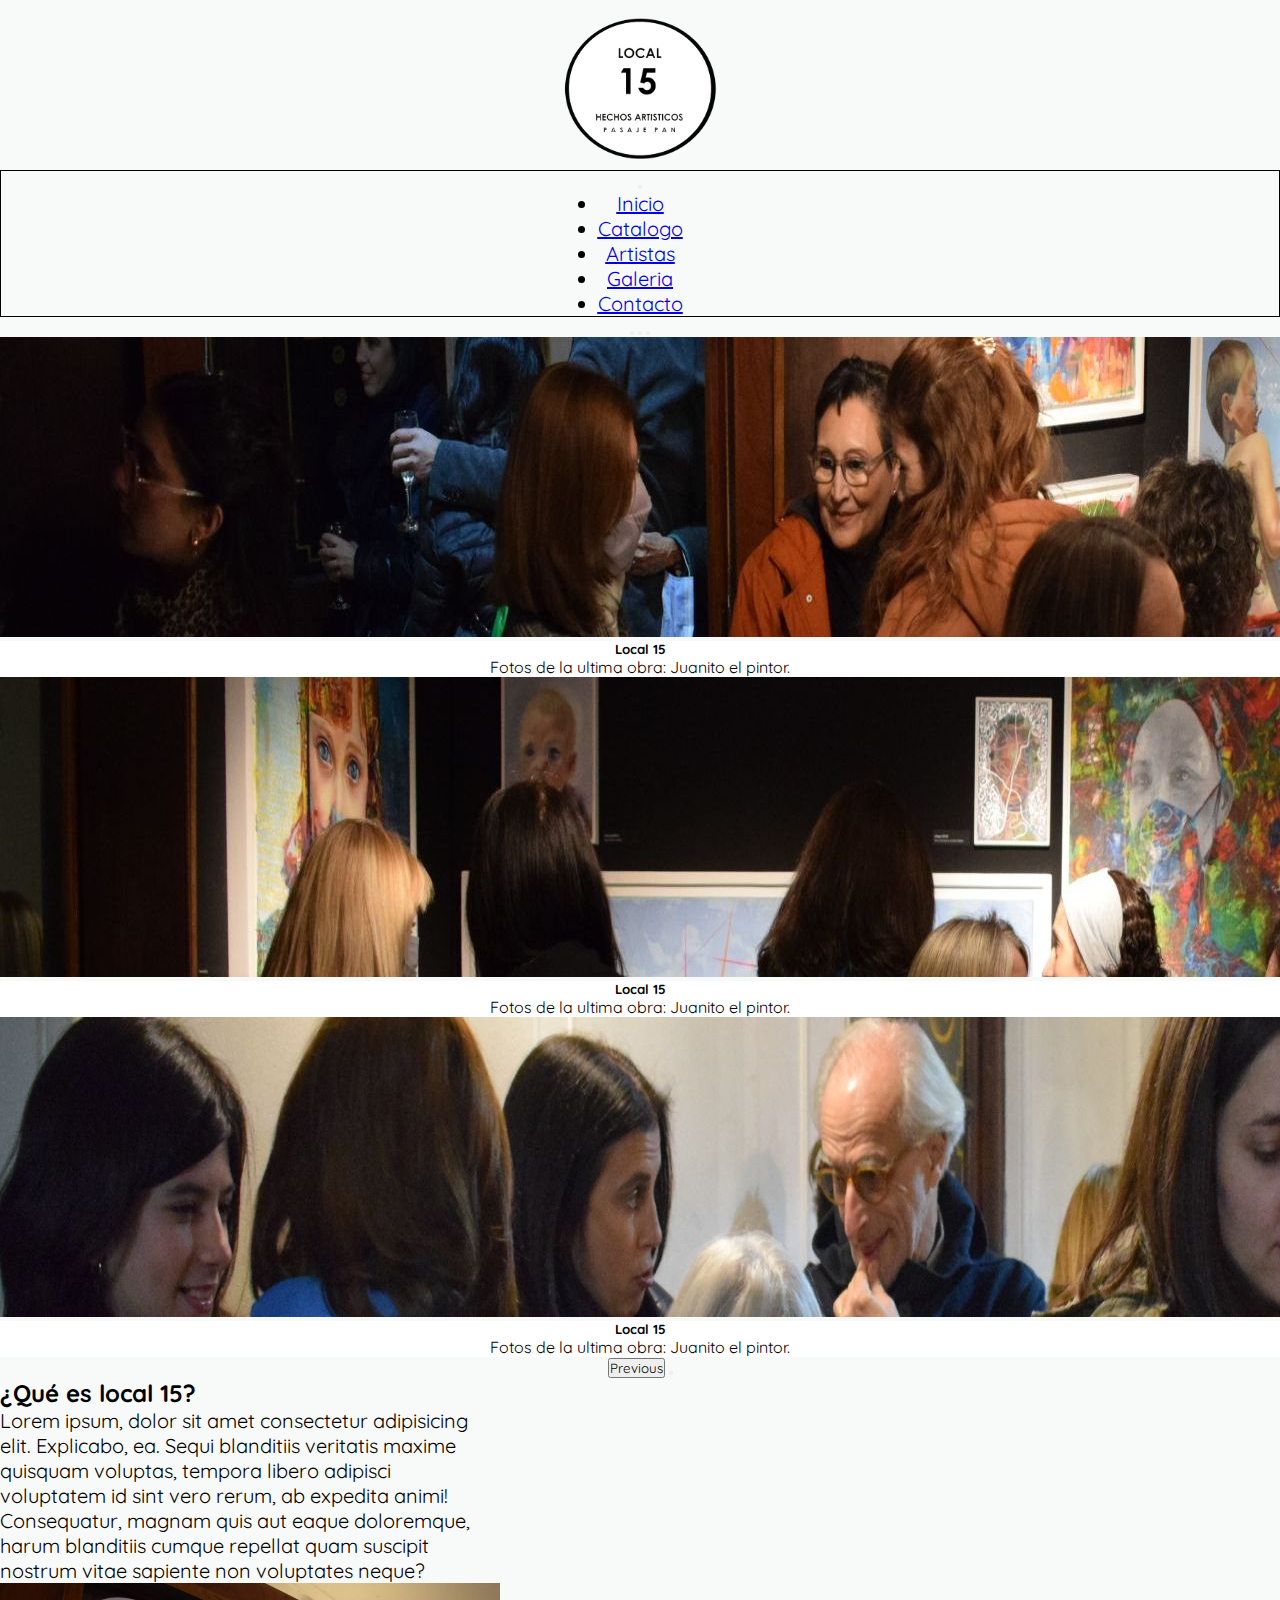
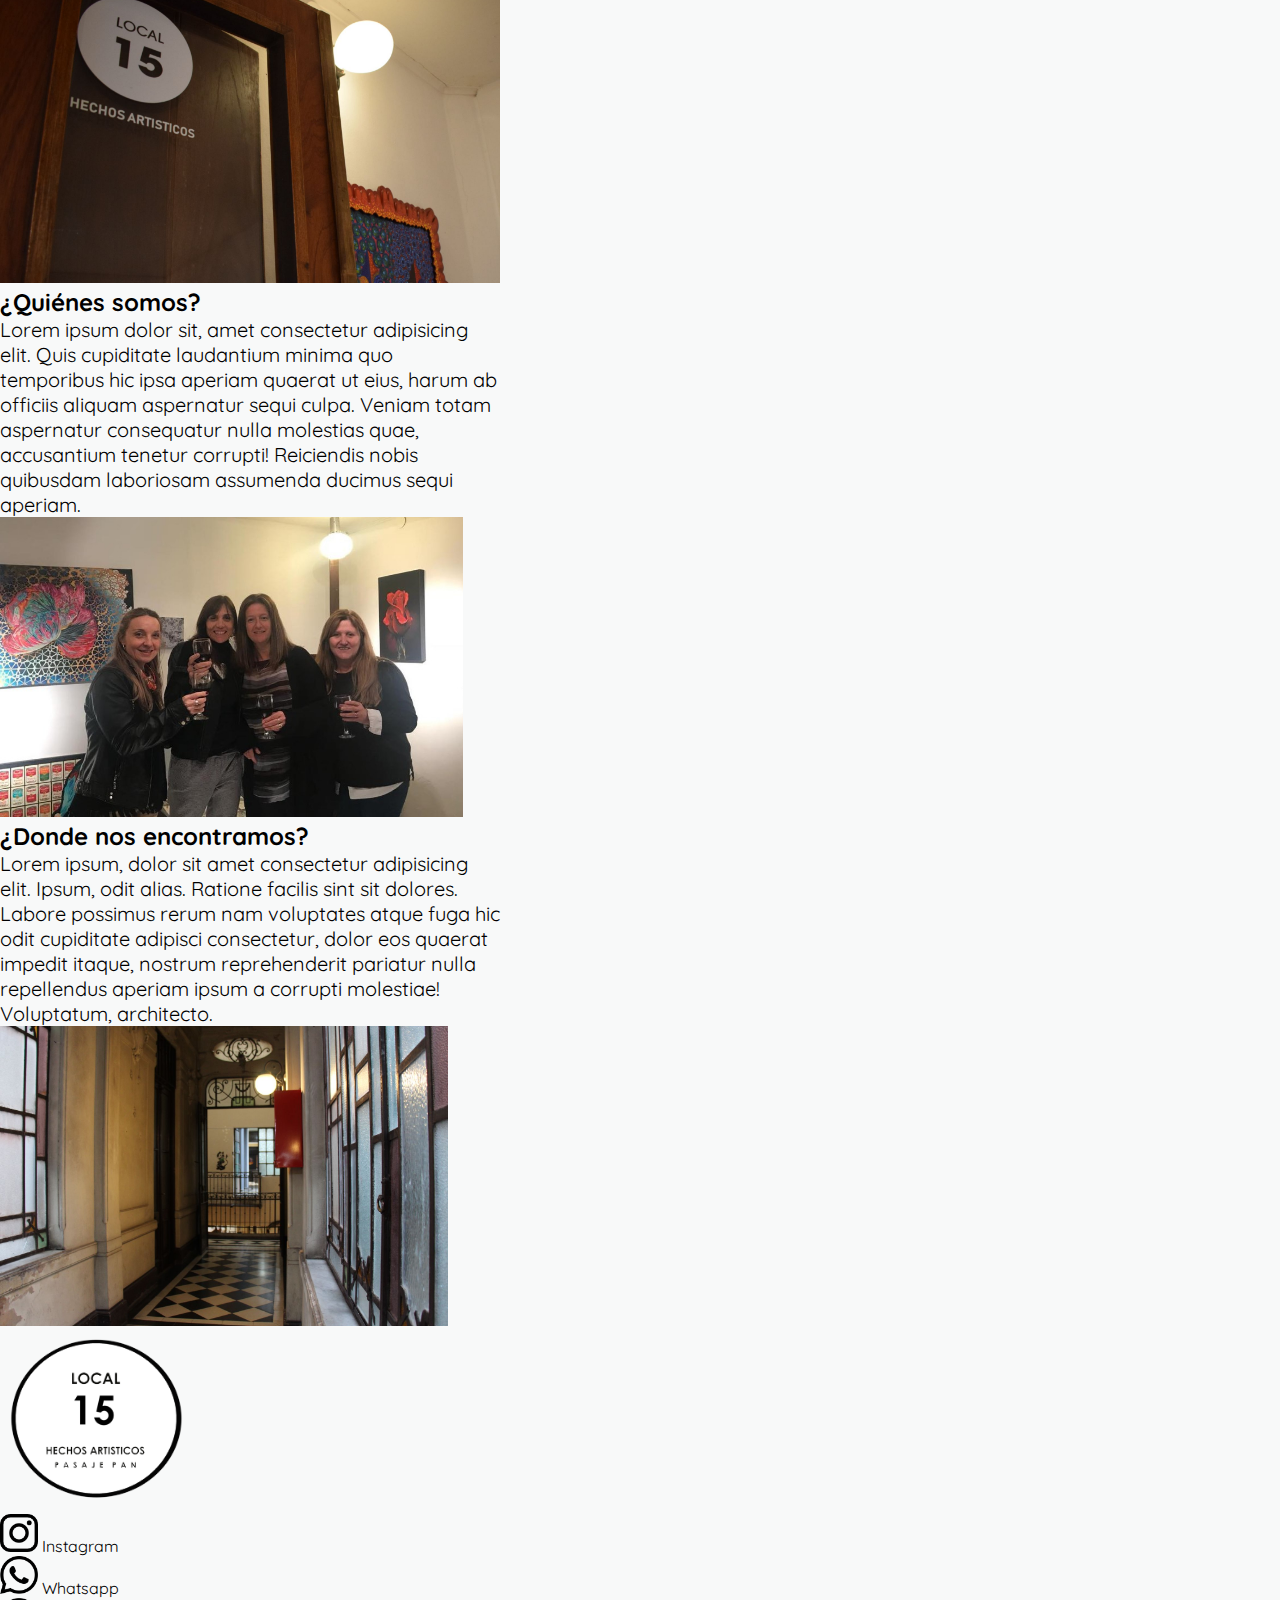
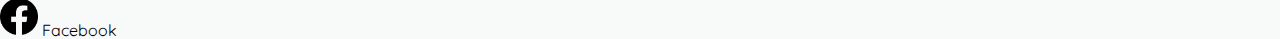
==== index.html @ cae01185 "pagina de inicio y pagina de contacto terminadas" ====
<!DOCTYPE html>
<html lang="es">

<head>
    <meta charset="UTF-8">
    <meta http-equiv="X-UA-Compatible" content="IE=edge">
    <meta name="viewport" content="width=device-width, initial-scale=1.0">
    <title>Local 15</title>

    <!-- CSS -->
    <link rel="stylesheet" href="./css/style.css">

    <!-- BOOSTRAP -->
    <link href="https://cdn.jsdelivr.net/npm/bootstrap@5.2.0-beta1/dist/css/bootstrap.min.css" rel="stylesheet"
        integrity="sha384-0evHe/X+R7YkIZDRvuzKMRqM+OrBnVFBL6DOitfPri4tjfHxaWutUpFmBp4vmVor" crossorigin="anonymous">

    <!-- GOOGLE FONTS -->
    <link href="https://fonts.googleapis.com/css2?family=Quicksand&display=swap" rel="stylesheet">

    <!-- ICONO DE PAGINA -->
    <link rel="icon" href="./img/logolocal15.png">

</head>

<body class="body container-fluid">

    <!-- INICIO DE LA PAGINA -->

    <header>
        <div class="local15">

            <div class="inicio">

                <a href="./index.html"><img class="imagen__logo" src="./img/logolocal15.png"></a>

            </div>

            <div class="navbar2">
                <nav class="navbar navbar-expand-lg navbar-light bg-light">
                    <button class="navbar-toggler" type="button" data-toggle="collapse" data-target="#navbarNav"
                        aria-controls="navbarNav" aria-expanded="false" aria-label="Toggle navigation">
                        <span class="navbar-toggler-icon"></span>
                    </button>
                    <div class="collapse navbar-collapse" id="navbarNav">
                        <ul class="navbar-nav">
                            <li class="nav-item active">
                                <a class="nav-link" href="#">Inicio</a>
                            </li>
                            <li class="nav-item">
                                <a class="nav-link" href="#">Catalogo</a>
                            </li>
                            <li class="nav-item">
                                <a class="nav-link" href="#">Artistas</a>
                            </li>
                            <li class="nav-item">
                                <a class="nav-link" href="#">Galeria</a>
                            </li>
                            <li class="nav-item">
                                <a class="nav-link" href="./pages/contacto.html">Contacto</a>
                            </li>
                        </ul>
                    </div>
            </div>
            </nav>


            <!-- IMAGENES -->

            <div id="carouselExampleCaptions" class="carrusel carousel slide mt-4" data-bs-ride="carousel">
                <div class="carousel-indicators">
                    <button type="button" data-bs-target="#carouselExampleCaptions" data-bs-slide-to="0" class="active"
                        aria-current="true" aria-label="Slide 1"></button>
                    <button type="button" data-bs-target="#carouselExampleCaptions" data-bs-slide-to="1"
                        aria-label="Slide 2"></button>
                    <button type="button" data-bs-target="#carouselExampleCaptions" data-bs-slide-to="2"
                        aria-label="Slide 3"></button>
                </div>
                <div class="carousel-inner">
                    <div class="carousel-item active">
                        <img src="./img/carrusel1.jpg" class="d-block w-100" alt="...">
                        <div class="carousel-caption d-none d-md-block">
                            <h5 class="foto__titulo">Local 15</h5>
                            <p class="p__titulo">Fotos de la ultima obra: Juanito el pintor.</p>
                        </div>
                    </div>
                    <div class="carousel-item">
                        <img src="./img/carrusel2.jpg" class="d-block w-100" alt="...">
                        <div class="carousel-caption d-none d-md-block">
                            <h5 class="foto__titulo">Local 15</h5>
                            <p class="p__titulo">Fotos de la ultima obra: Juanito el pintor.</p>
                        </div>
                    </div>
                    <div class="carousel-item">
                        <img src="./img/carrusel3.jpg" class="d-block w-100" alt="...">
                        <div class="carousel-caption d-none d-md-block">
                            <h5 class="foto__titulo">Local 15</h5>
                            <p class="p__titulo">Fotos de la ultima obra: Juanito el pintor.</p>
                        </div>
                    </div>
                </div>
                <button class="carousel-control-prev" type="button" data-bs-target="#carouselExampleCaptions"
                    data-bs-slide="prev">
                    <span class="carousel-control-prev-icon" aria-hidden="true"></span>
                    <span class="visually-hidden">Previous</span>
                </button>
                <button class="carousel-control-next" type="button" data-bs-target="#carouselExampleCaptions"
                    data-bs-slide="next">
                    <span class="carousel-control-next-icon" aria-hidden="true"></span>
                </button>
            </div>
    </header>

    <!-- MAIN -->

    <!-- Texto 1 -->

    <section class="textos__grandes d-flex row justify-content-center">

        <div class="tarjeta mt-3 justify-content-center">
            <h2 class="titulo__texto text-center mt-3">¿Qué es local 15?</h2>
            <p class="textos__m text-center m-3">Lorem ipsum, dolor sit amet consectetur adipisicing elit. Explicabo,
                ea. Sequi blanditiis veritatis maxime quisquam voluptas, tempora libero adipisci voluptatem id sint vero
                rerum, ab expedita animi! Consequatur, magnam quis aut eaque doloremque, harum blanditiis cumque
                repellat quam suscipit nostrum vitae sapiente non voluptates neque?</p>
            <div class="text-center">
                <img class="foto__textos aling-items-center mt-1" src="./img/local15foto.jpg">
            </div>
        </div>

        <!-- Texto 2 -->

        <div class="tarjeta mt-3">
            <h2 class="titulo__texto text-center mt-3">¿Quiénes somos?</h2>
            <p class="textos__m text-center m-3">Lorem ipsum dolor sit, amet consectetur adipisicing elit. Quis
                cupiditate laudantium minima quo temporibus hic ipsa aperiam quaerat ut eius, harum ab officiis aliquam
                aspernatur sequi culpa. Veniam totam aspernatur consequatur nulla molestias quae, accusantium tenetur
                corrupti! Reiciendis nobis quibusdam laboriosam assumenda ducimus sequi aperiam.</p>
            <div class="text-center">
                <img class="foto__textos mt-1" src="./img/nosotroslocal15.jpg">
            </div>
        </div>

        <!-- Texto 3 -->

        <div class="tarjeta mt-3">
            <h2 class="titulo__texto text-center mt-3">¿Donde nos encontramos?</h2>
            <p class="textos__m text-center m-3">Lorem ipsum, dolor sit amet consectetur adipisicing elit. Ipsum, odit alias. Ratione facilis sint sit dolores. Labore possimus rerum nam voluptates atque fuga hic odit cupiditate adipisci consectetur, dolor eos quaerat impedit itaque, nostrum reprehenderit pariatur nulla repellendus aperiam ipsum a corrupti molestiae! Voluptatum, architecto.</p>
            <div class="text-center">
                <img class="foto__textos text-center mt-1" src="./img/localizacionlocal15.jpg">
            </div>
        </div>
        </div>
    </section>

    <!-- FOOTER -->

    <footer class="todo border-top border-dark mt-5">

        <!-- LOGO -->

        <div class="aling-items-center">
            <div class="text-center">
                <img class="imagenfooter" src="./img/logolocal15.png" alt="Logo Local 15">
            </div>
        </div>


        <!-- REDES -->
        <ul class="redes text-center d-flex justify-content-evenly">

            <li class="m-1">
                <img class="logo aling-items-center" src="./img/logoig.png">
                <a class="texto__ig" href="https://www.instagram.com/local15pasajepan/" target="_blank">Instagram</a>
            </li>

            <li class="m-1">
                <img class="logo aling-items-center" src="./img/logowhatsapp.png">
                <a class="texto__ig" href="https://api.whatsapp.com/send?phone=543413005622&app=facebook&entry_point=page_cta&fbclid=IwAR2e2T8DVrdlJVcRs5Sq5z-NNIWRwVjZfVbC8-i1nWgGy7qAPG4POkE9KU8" target="_blank">Whatsapp</a>
            </li>

            <li class="m-1">
                <img class="logo aling-items-center" src="./img/logoface.png">
                <a class="texto__ig" href="https://www.facebook.com/Local15pasajepan/" target="_blank">Facebook</a>
            </li>

            </section>
    </footer>

    <script src="https://cdn.jsdelivr.net/npm/bootstrap@5.2.0-beta1/dist/js/bootstrap.bundle.min.js"
        integrity="sha384-pprn3073KE6tl6bjs2QrFaJGz5/SUsLqktiwsUTF55Jfv3qYSDhgCecCxMW52nD2"
        crossorigin="anonymous"></script>
</body>

</html>
---- css/style.css ----
* {
    padding: 0%;
    margin: 0%;
    box-sizing: border-box;
    font-family: "Quicksand";
}

.body{
    background-color: #f8f9f9;
}
/* Header */

.header {
    height: 220px;
}

.local15 {
    text-align: center;
    align-items: center;
}


.inicio {
    height: 170px;
}

.imagen__logo {
    padding: 10px;
    max-width: 300px;
    max-height: 180px;
    align-items: center;
}

/* Navbar */

.navbar2{
    padding:0px;
    border: 1px solid black;
    display: flex;
    justify-content: center;
}

.navbar ul li{
    font-size: 20px;
    text-align: center;
    text-decoration:underline;
}

/* Textos */

.foto__titulo{
    background-color: white;
    color: black;
}

.p__titulo{
    background-color: white;
    color: black;
}

.foto__textos{
    max-width: 500px;
    height: 300px;
}

.textos__m{
    font-size: 20px;
}

.tarjeta{
    width: 500px;
}

/* Footer */

.redes{
    list-style-type: none;
}


.texto__ig{
    text-decoration: none;
    color: black;

}

.imagenfooter{
    max-width: 300px;
    height: 180px;
}

.logo{
    max-width: 1cm;
}

/* Otras paginas */

.main__foto{
    height: 500px;
    background-image: url(../img/fotocontacto.JPG);
}

.texto__contacto{
    color: black;
    text-decoration: none;
}

.titulo__contacto{
    background-color: #f8f9f9;
}

.redes__contacto{
    list-style-type: none;
    background-color: #f8f9f9;
}
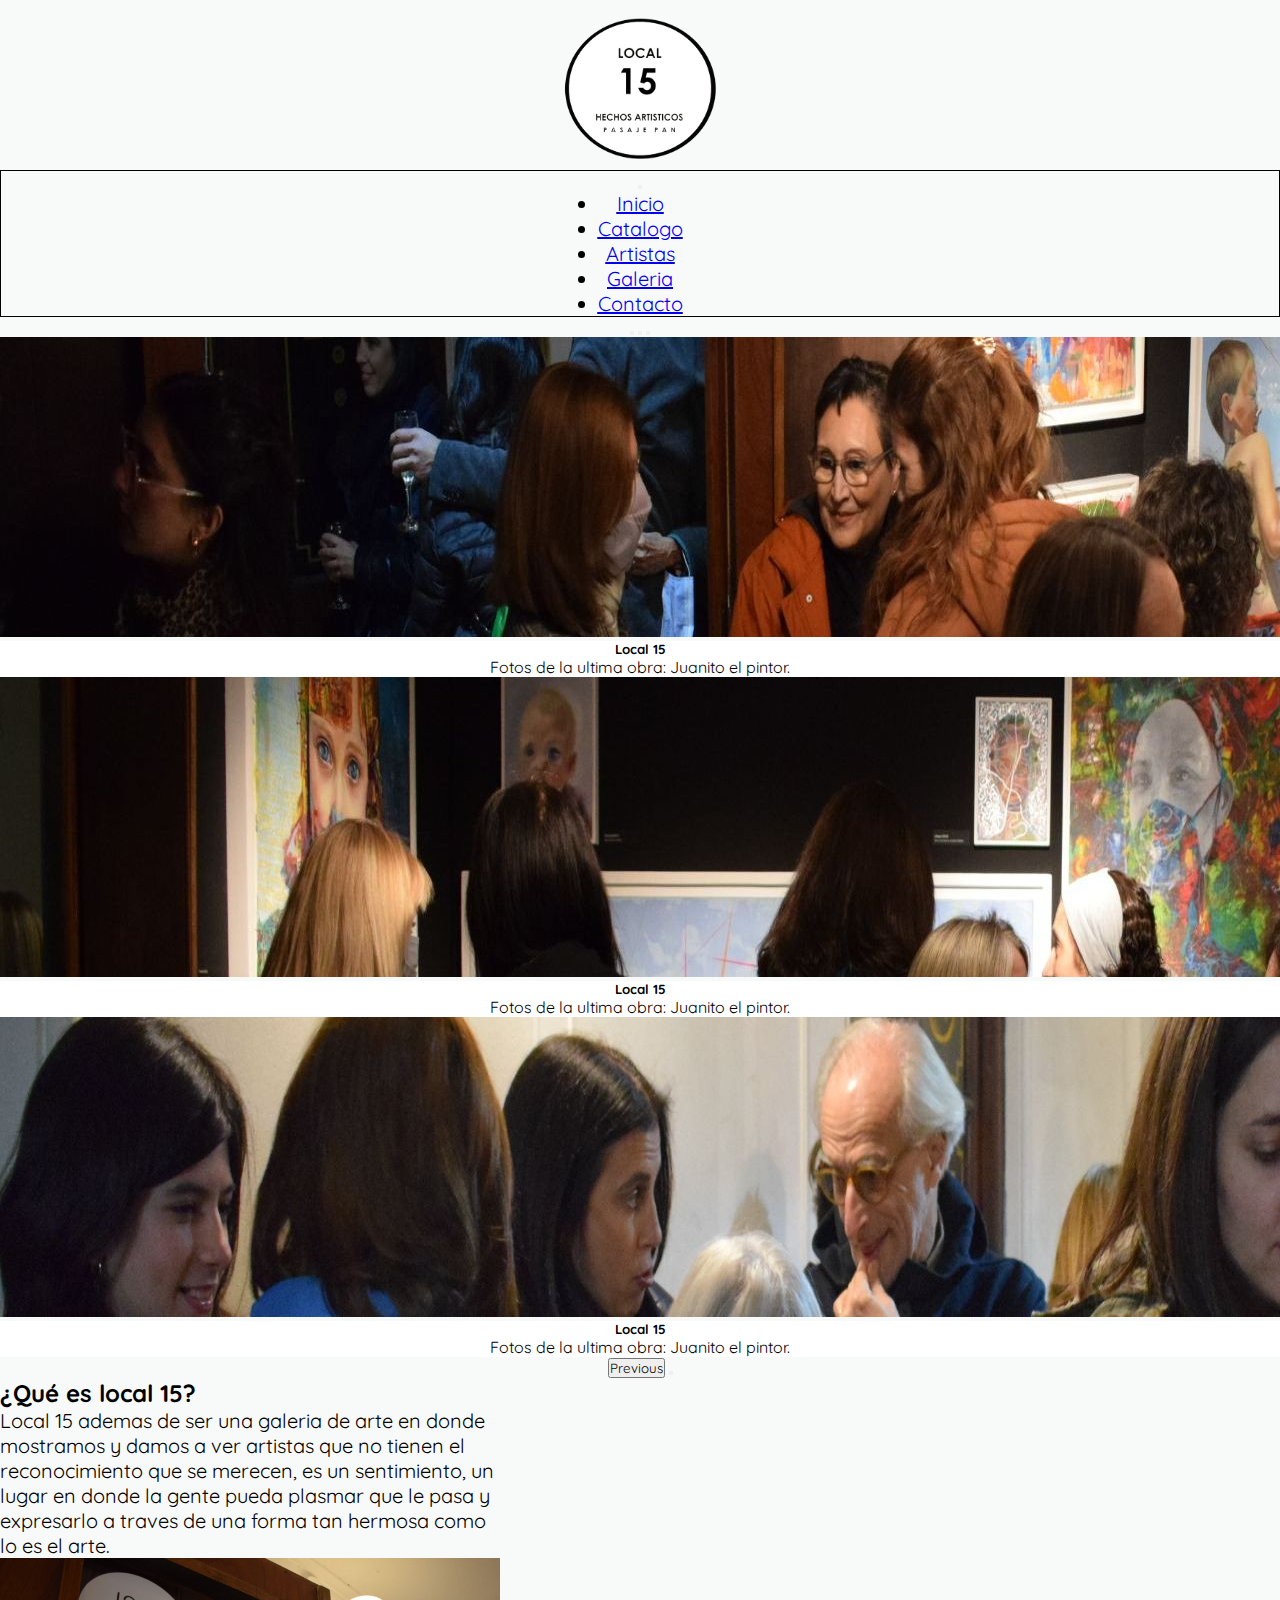
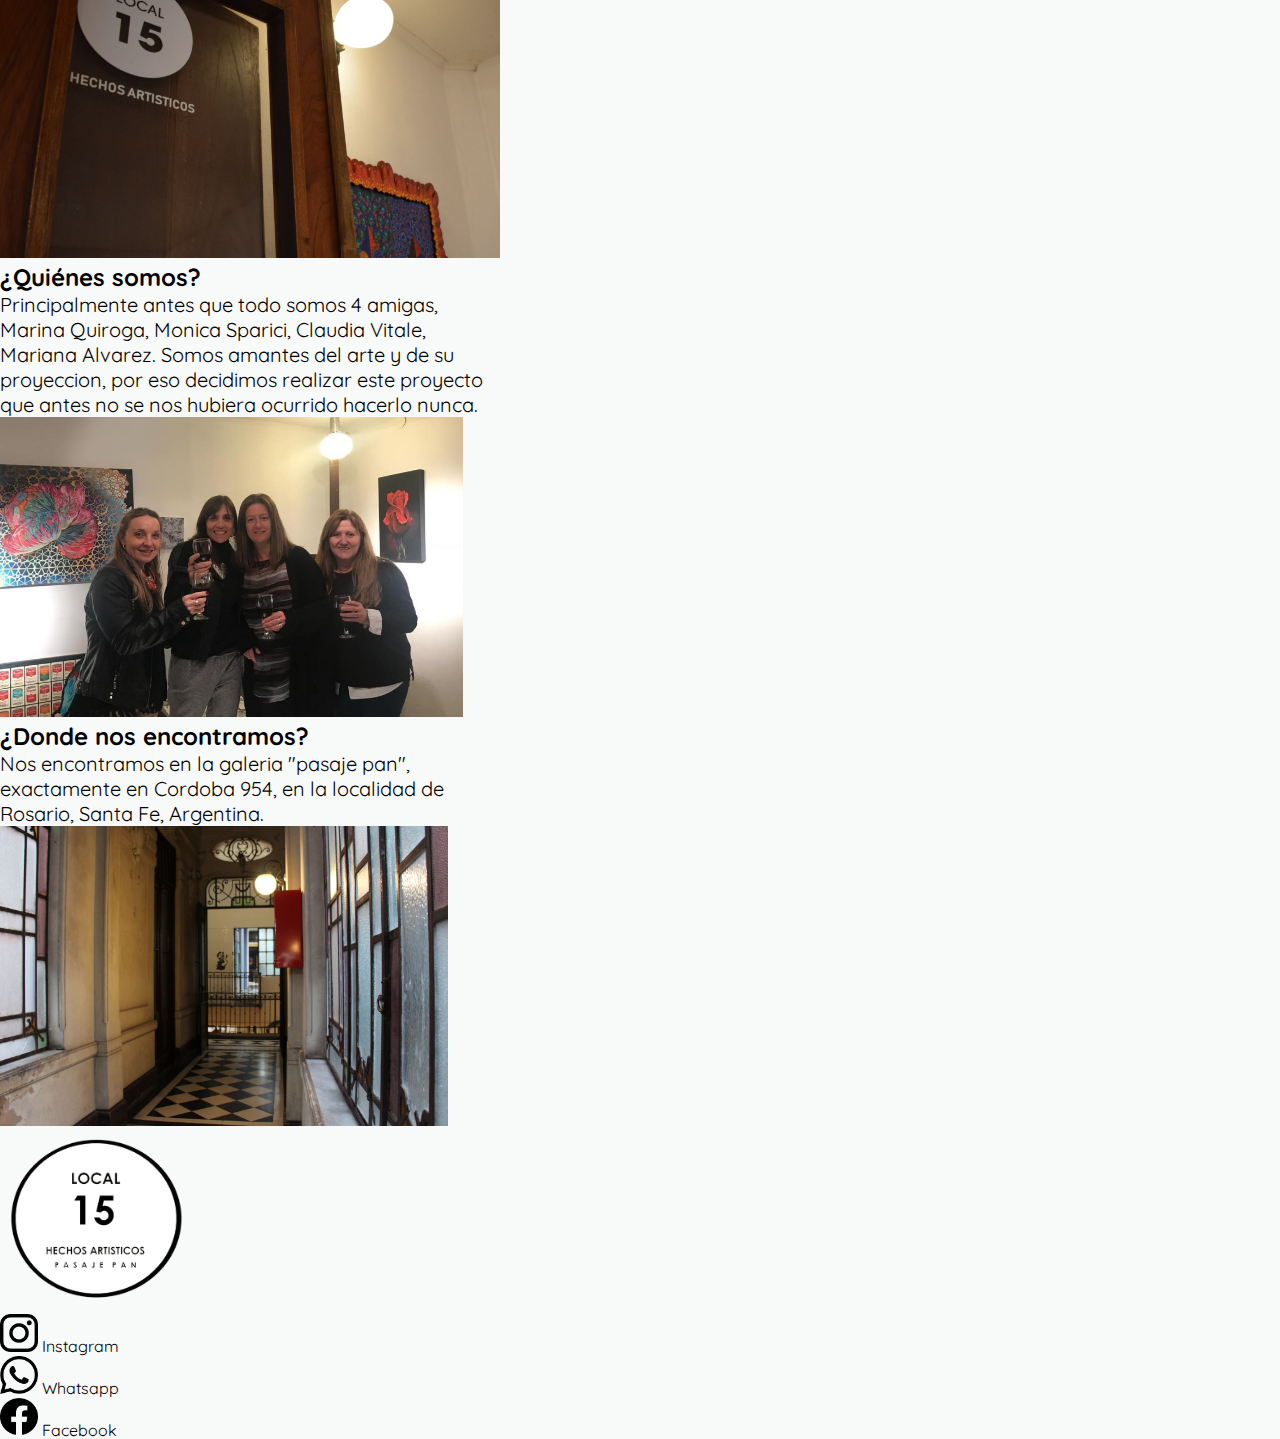
==== commit d5058032: "agregue textos y termine la pagina de inicio." ====
--- a/index.html
+++ b/index.html
@@ -117,11 +117,11 @@
     <section class="textos__grandes d-flex row justify-content-center">
 
         <div class="tarjeta mt-3 justify-content-center">
-            <h2 class="titulo__texto text-center mt-3">¿Qué es local 15?</h2>
-            <p class="textos__m text-center m-3">Lorem ipsum, dolor sit amet consectetur adipisicing elit. Explicabo,
-                ea. Sequi blanditiis veritatis maxime quisquam voluptas, tempora libero adipisci voluptatem id sint vero
-                rerum, ab expedita animi! Consequatur, magnam quis aut eaque doloremque, harum blanditiis cumque
-                repellat quam suscipit nostrum vitae sapiente non voluptates neque?</p>
+            <h2 class="titulo__texto text-center mt-2">¿Qué es local 15?</h2>
+            <p class="textos__m text-center">Local 15 ademas de ser una galeria de arte en donde mostramos y damos
+                a ver
+                artistas que no tienen el reconocimiento que se merecen, es un sentimiento, un lugar en donde la gente
+                pueda plasmar que le pasa y expresarlo a traves de una forma tan hermosa como lo es el arte.</p>
             <div class="text-center">
                 <img class="foto__textos aling-items-center mt-1" src="./img/local15foto.jpg">
             </div>
@@ -130,11 +130,10 @@
         <!-- Texto 2 -->
 
         <div class="tarjeta mt-3">
-            <h2 class="titulo__texto text-center mt-3">¿Quiénes somos?</h2>
-            <p class="textos__m text-center m-3">Lorem ipsum dolor sit, amet consectetur adipisicing elit. Quis
-                cupiditate laudantium minima quo temporibus hic ipsa aperiam quaerat ut eius, harum ab officiis aliquam
-                aspernatur sequi culpa. Veniam totam aspernatur consequatur nulla molestias quae, accusantium tenetur
-                corrupti! Reiciendis nobis quibusdam laboriosam assumenda ducimus sequi aperiam.</p>
+            <h2 class="titulo__texto text-center mt-2">¿Quiénes somos?</h2>
+            <p class="textos__m text-center">Principalmente antes que todo somos 4 amigas, Marina Quiroga, Monica
+                Sparici, Claudia Vitale, Mariana Alvarez. Somos amantes del arte y de su proyeccion, por eso decidimos
+                realizar este proyecto que antes no se nos hubiera ocurrido hacerlo nunca. </p>
             <div class="text-center">
                 <img class="foto__textos mt-1" src="./img/nosotroslocal15.jpg">
             </div>
@@ -143,8 +142,9 @@
         <!-- Texto 3 -->
 
         <div class="tarjeta mt-3">
-            <h2 class="titulo__texto text-center mt-3">¿Donde nos encontramos?</h2>
-            <p class="textos__m text-center m-3">Lorem ipsum, dolor sit amet consectetur adipisicing elit. Ipsum, odit alias. Ratione facilis sint sit dolores. Labore possimus rerum nam voluptates atque fuga hic odit cupiditate adipisci consectetur, dolor eos quaerat impedit itaque, nostrum reprehenderit pariatur nulla repellendus aperiam ipsum a corrupti molestiae! Voluptatum, architecto.</p>
+            <h2 class="titulo__texto text-center mt-2">¿Donde nos encontramos?</h2>
+            <p class="textos__m text-center">Nos encontramos en la galeria "pasaje pan", exactamente en Cordoba 954,
+                en la localidad de Rosario, Santa Fe, Argentina.</p>
             <div class="text-center">
                 <img class="foto__textos text-center mt-1" src="./img/localizacionlocal15.jpg">
             </div>
@@ -175,7 +175,9 @@
 
             <li class="m-1">
                 <img class="logo aling-items-center" src="./img/logowhatsapp.png">
-                <a class="texto__ig" href="https://api.whatsapp.com/send?phone=543413005622&app=facebook&entry_point=page_cta&fbclid=IwAR2e2T8DVrdlJVcRs5Sq5z-NNIWRwVjZfVbC8-i1nWgGy7qAPG4POkE9KU8" target="_blank">Whatsapp</a>
+                <a class="texto__ig"
+                    href="https://api.whatsapp.com/send?phone=543413005622&app=facebook&entry_point=page_cta&fbclid=IwAR2e2T8DVrdlJVcRs5Sq5z-NNIWRwVjZfVbC8-i1nWgGy7qAPG4POkE9KU8"
+                    target="_blank">Whatsapp</a>
             </li>
 
             <li class="m-1">
